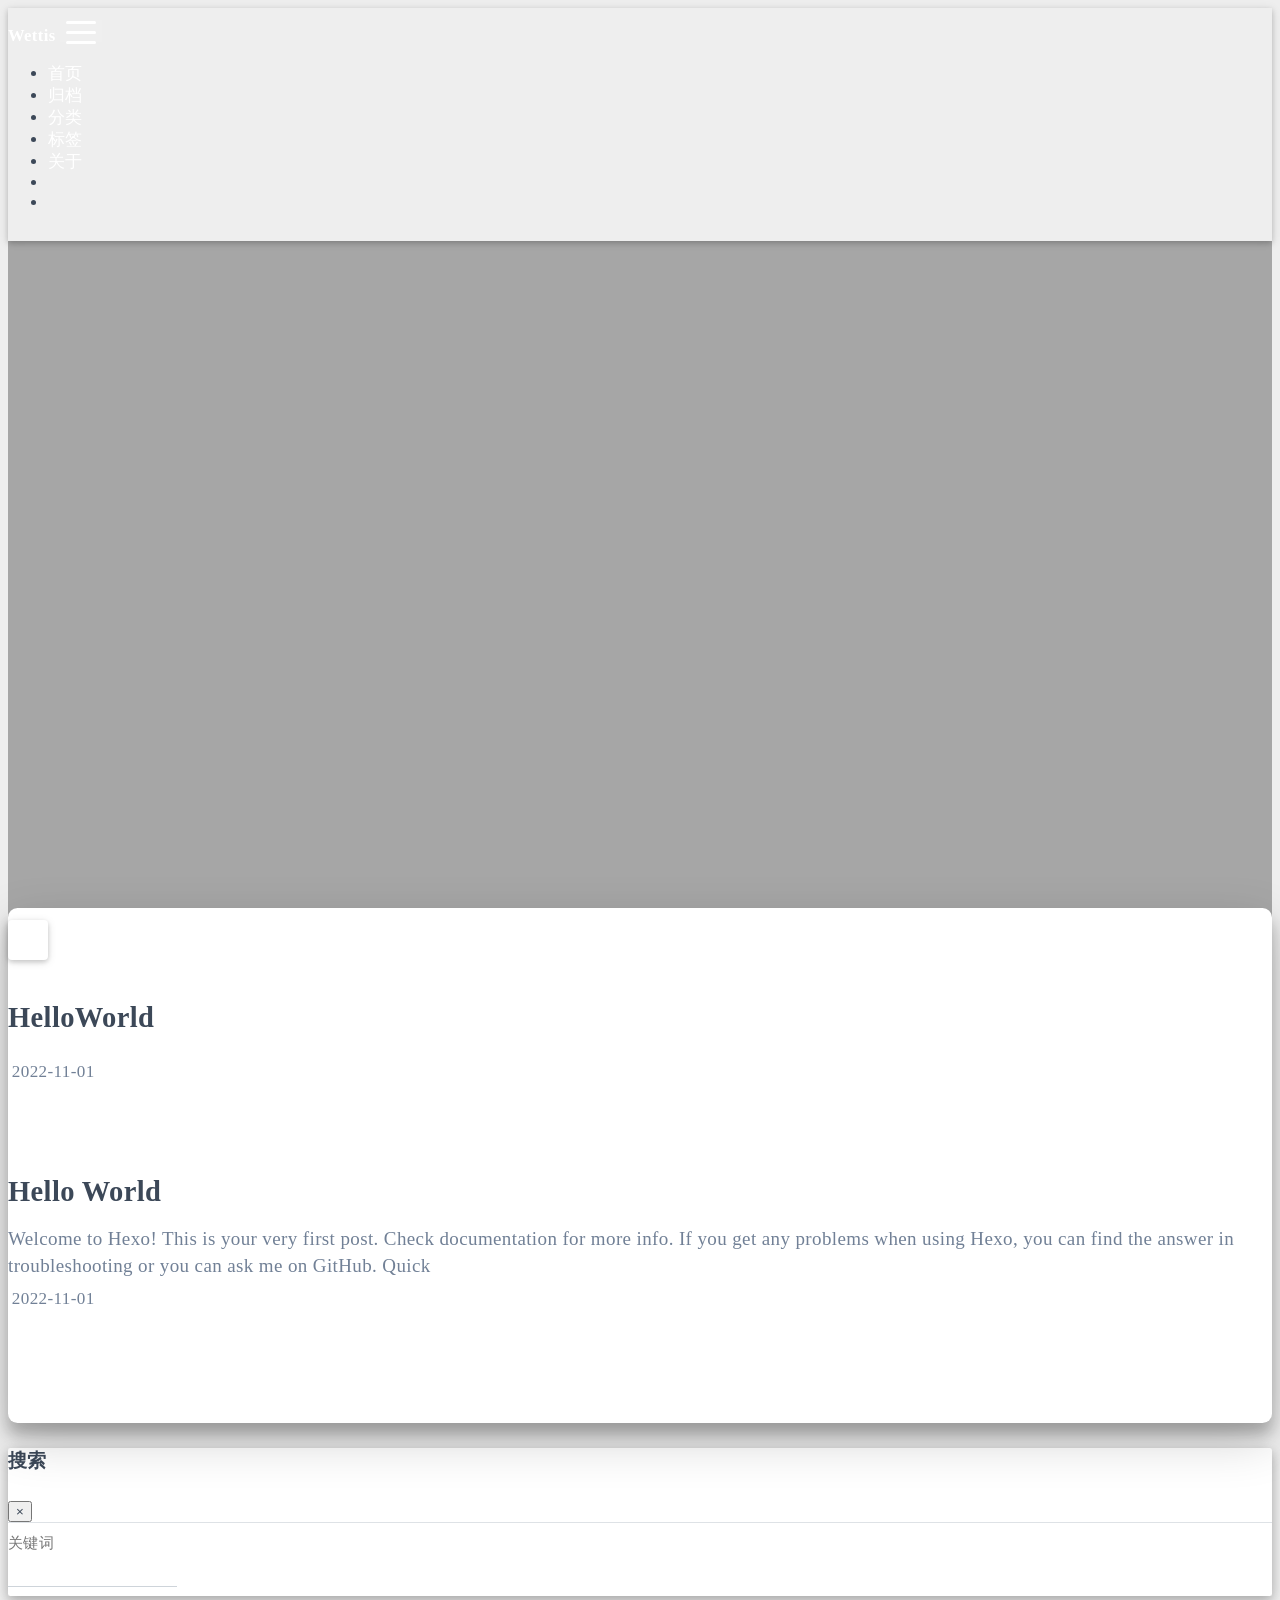
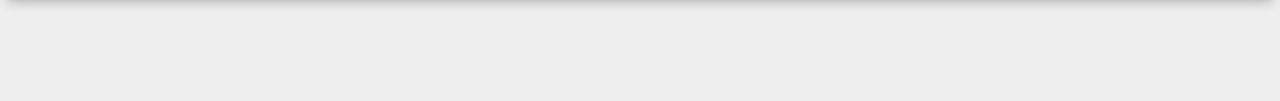
==== index.html @ aaa3ca7c "Site updated: 2022-11-01 16:34:36" ====
<!DOCTYPE html>
<html lang="zh-CN" data-default-color-scheme=auto>



<head>
  <meta charset="UTF-8">
  <link rel="apple-touch-icon" sizes="76x76" href="/custom/img/myblogicon.png">
  <link rel="icon" href="/custom/img/myblogicon.png">
  <meta name="viewport" content="width=device-width, initial-scale=1.0, maximum-scale=5.0, shrink-to-fit=no">
  <meta http-equiv="x-ua-compatible" content="ie=edge">
  
  <meta name="theme-color" content="#2f4154">
  <meta name="author" content="Wettis">
  <meta name="keywords" content="">
  
    <meta property="og:type" content="website">
<meta property="og:title" content="Wettis">
<meta property="og:url" content="http://example.com/index.html">
<meta property="og:site_name" content="Wettis">
<meta property="og:locale" content="zh_CN">
<meta property="article:author" content="Wettis">
<meta name="twitter:card" content="summary_large_image">
  
  
  
  <title>Wettis</title>

  <link  rel="stylesheet" href="https://lib.baomitu.com/twitter-bootstrap/4.6.1/css/bootstrap.min.css" />





<!-- 主题依赖的图标库，不要自行修改 -->
<!-- Do not modify the link that theme dependent icons -->

<link rel="stylesheet" href="//at.alicdn.com/t/font_1749284_hj8rtnfg7um.css">



<link rel="stylesheet" href="//at.alicdn.com/t/font_1736178_lbnruvf0jn.css">


<link  rel="stylesheet" href="/css/main.css" />


  <link id="highlight-css" rel="stylesheet" href="/css/highlight.css" />
  
    <link id="highlight-css-dark" rel="stylesheet" href="/css/highlight-dark.css" />
  




  <script id="fluid-configs">
    var Fluid = window.Fluid || {};
    Fluid.ctx = Object.assign({}, Fluid.ctx)
    var CONFIG = {"hostname":"example.com","root":"/","version":"1.9.3","typing":{"enable":true,"typeSpeed":70,"cursorChar":"_","loop":false,"scope":[]},"anchorjs":{"enable":true,"element":"h1,h2,h3,h4,h5,h6","placement":"left","visible":"hover","icon":""},"progressbar":{"enable":true,"height_px":3,"color":"#29d","options":{"showSpinner":false,"trickleSpeed":100}},"code_language":{"enable":true,"default":"TEXT"},"copy_btn":true,"image_caption":{"enable":true},"image_zoom":{"enable":true,"img_url_replace":["",""]},"toc":{"enable":true,"placement":"right","headingSelector":"h1,h2,h3,h4,h5,h6","collapseDepth":0},"lazyload":{"enable":true,"loading_img":"/img/loading.gif","onlypost":false,"offset_factor":2},"web_analytics":{"enable":false,"follow_dnt":true,"baidu":null,"google":null,"gtag":null,"tencent":{"sid":null,"cid":null},"woyaola":null,"cnzz":null,"leancloud":{"app_id":null,"app_key":null,"server_url":null,"path":"window.location.pathname","ignore_local":false}},"search_path":"/local-search.xml"};

    if (CONFIG.web_analytics.follow_dnt) {
      var dntVal = navigator.doNotTrack || window.doNotTrack || navigator.msDoNotTrack;
      Fluid.ctx.dnt = dntVal && (dntVal.startsWith('1') || dntVal.startsWith('yes') || dntVal.startsWith('on'));
    }
  </script>
  <script  src="/js/utils.js" ></script>
  <script  src="/js/color-schema.js" ></script>
  


  
<meta name="generator" content="Hexo 6.3.0"></head>


<body>
  

  <header>
    

<div class="header-inner" style="height: 100vh;">
  <nav id="navbar" class="navbar fixed-top  navbar-expand-lg navbar-dark scrolling-navbar">
  <div class="container">
    <a class="navbar-brand" href="/">
      <strong>Wettis</strong>
    </a>

    <button id="navbar-toggler-btn" class="navbar-toggler" type="button" data-toggle="collapse"
            data-target="#navbarSupportedContent"
            aria-controls="navbarSupportedContent" aria-expanded="false" aria-label="Toggle navigation">
      <div class="animated-icon"><span></span><span></span><span></span></div>
    </button>

    <!-- Collapsible content -->
    <div class="collapse navbar-collapse" id="navbarSupportedContent">
      <ul class="navbar-nav ml-auto text-center">
        
          
          
          
          
            <li class="nav-item">
              <a class="nav-link" href="/">
                <i class="iconfont icon-home-fill"></i>
                首页
              </a>
            </li>
          
        
          
          
          
          
            <li class="nav-item">
              <a class="nav-link" href="/archives/">
                <i class="iconfont icon-archive-fill"></i>
                归档
              </a>
            </li>
          
        
          
          
          
          
            <li class="nav-item">
              <a class="nav-link" href="/categories/">
                <i class="iconfont icon-category-fill"></i>
                分类
              </a>
            </li>
          
        
          
          
          
          
            <li class="nav-item">
              <a class="nav-link" href="/tags/">
                <i class="iconfont icon-tags-fill"></i>
                标签
              </a>
            </li>
          
        
          
          
          
          
            <li class="nav-item">
              <a class="nav-link" href="/about/">
                <i class="iconfont icon-user-fill"></i>
                关于
              </a>
            </li>
          
        
        
          <li class="nav-item" id="search-btn">
            <a class="nav-link" target="_self" href="javascript:;" data-toggle="modal" data-target="#modalSearch" aria-label="Search">
              &nbsp;<i class="iconfont icon-search"></i>&nbsp;
            </a>
          </li>
          
        
        
          <li class="nav-item" id="color-toggle-btn">
            <a class="nav-link" target="_self" href="javascript:;" aria-label="Color Toggle">&nbsp;<i
                class="iconfont icon-dark" id="color-toggle-icon"></i>&nbsp;</a>
          </li>
        
      </ul>
    </div>
  </div>
</nav>

  

<div id="banner" class="banner" parallax=true
     style="background: url('/custom/img/background.png') no-repeat center center; background-size: cover;">
  <div class="full-bg-img">
    <div class="mask flex-center" style="background-color: rgba(0, 0, 0, 0.3)">
      <div class="banner-text text-center fade-in-up">
        <div class="h2">
          
            <span id="subtitle" data-typed-text="Welcome to my world."></span>
          
        </div>

        
      </div>

      
        <div class="scroll-down-bar">
          <i class="iconfont icon-arrowdown"></i>
        </div>
      
    </div>
  </div>
</div>

</div>

  </header>

  <main>
    
      <div class="container nopadding-x-md">
        <div id="board"
          style="margin-top: 0">
          
          <div class="container">
            <div class="row">
              <div class="col-12 col-md-10 m-auto">
                


  <div class="row mx-auto index-card">
    
    
    <article class="col-12 col-md-12 mx-auto index-info">
      <h1 class="index-header">
        
        <a href="/2022/11/01/HelloWorld/" target="_self">
          HelloWorld
        </a>
      </h1>

      
      <a class="index-excerpt index-excerpt__noimg" href="/2022/11/01/HelloWorld/" target="_self">
        <div>
          
        </div>
      </a>

      <div class="index-btm post-metas">
        
          <div class="post-meta mr-3">
            <i class="iconfont icon-date"></i>
            <time datetime="2022-11-01 10:11" pubdate>
              2022-11-01
            </time>
          </div>
        
        
        
      </div>
    </article>
  </div>

  <div class="row mx-auto index-card">
    
    
    <article class="col-12 col-md-12 mx-auto index-info">
      <h1 class="index-header">
        
        <a href="/2022/11/01/hello-world/" target="_self">
          Hello World
        </a>
      </h1>

      
      <a class="index-excerpt index-excerpt__noimg" href="/2022/11/01/hello-world/" target="_self">
        <div>
          Welcome to Hexo! This is your very first post. Check documentation for more info. If you get any problems when using Hexo, you can find the answer in troubleshooting or you can ask me on GitHub. Quick
        </div>
      </a>

      <div class="index-btm post-metas">
        
          <div class="post-meta mr-3">
            <i class="iconfont icon-date"></i>
            <time datetime="2022-11-01 10:08" pubdate>
              2022-11-01
            </time>
          </div>
        
        
        
      </div>
    </article>
  </div>





              </div>
            </div>
          </div>
        </div>
      </div>
    

    
      <a id="scroll-top-button" aria-label="TOP" href="#" role="button">
        <i class="iconfont icon-arrowup" aria-hidden="true"></i>
      </a>
    

    
      <div class="modal fade" id="modalSearch" tabindex="-1" role="dialog" aria-labelledby="ModalLabel"
     aria-hidden="true">
  <div class="modal-dialog modal-dialog-scrollable modal-lg" role="document">
    <div class="modal-content">
      <div class="modal-header text-center">
        <h4 class="modal-title w-100 font-weight-bold">搜索</h4>
        <button type="button" id="local-search-close" class="close" data-dismiss="modal" aria-label="Close">
          <span aria-hidden="true">&times;</span>
        </button>
      </div>
      <div class="modal-body mx-3">
        <div class="md-form mb-5">
          <input type="text" id="local-search-input" class="form-control validate">
          <label data-error="x" data-success="v" for="local-search-input">关键词</label>
        </div>
        <div class="list-group" id="local-search-result"></div>
      </div>
    </div>
  </div>
</div>

    

    
  </main>

  <footer>
    <div class="footer-inner">
  
    <div class="footer-content">
       <i class="iconfont icon-love"></i> 
    </div>
  
  
  
  
</div>

  </footer>

  <!-- Scripts -->
  
  <script  src="https://lib.baomitu.com/nprogress/0.2.0/nprogress.min.js" ></script>
  <link  rel="stylesheet" href="https://lib.baomitu.com/nprogress/0.2.0/nprogress.min.css" />

  <script>
    NProgress.configure({"showSpinner":false,"trickleSpeed":100})
    NProgress.start()
    window.addEventListener('load', function() {
      NProgress.done();
    })
  </script>


<script  src="https://lib.baomitu.com/jquery/3.6.0/jquery.min.js" ></script>
<script  src="https://lib.baomitu.com/twitter-bootstrap/4.6.1/js/bootstrap.min.js" ></script>
<script  src="/js/events.js" ></script>
<script  src="/js/plugins.js" ></script>


  <script  src="https://lib.baomitu.com/typed.js/2.0.12/typed.min.js" ></script>
  <script>
    (function (window, document) {
      var typing = Fluid.plugins.typing;
      var subtitle = document.getElementById('subtitle');
      if (!subtitle || !typing) {
        return;
      }
      var text = subtitle.getAttribute('data-typed-text');
      
        typing(text);
      
    })(window, document);
  </script>




  
    <script  src="/js/img-lazyload.js" ></script>
  




  <script  src="/js/local-search.js" ></script>





<!-- 主题的启动项，将它保持在最底部 -->
<!-- the boot of the theme, keep it at the bottom -->
<script  src="/js/boot.js" ></script>


  

  <noscript>
    <div class="noscript-warning">博客在允许 JavaScript 运行的环境下浏览效果更佳</div>
  </noscript>
</body>
</html>
---- css/main.css ----
.anchorjs-link {
  text-decoration: none !important;
  transition: opacity 0.2s ease-in-out;
}
.markdown-body h1:hover > .anchorjs-link,
h2:hover > .anchorjs-link,
h3:hover > .anchorjs-link,
h4:hover > .anchorjs-link,
h5:hover > .anchorjs-link,
h6:hover > .anchorjs-link {
  opacity: 1;
}
.banner {
  height: 100%;
  position: relative;
  overflow: hidden;
  cursor: default;
}
.banner .mask {
  position: absolute;
  width: 100%;
  height: 100%;
  background-color: rgba(0,0,0,0.3);
}
.banner[parallax="true"] {
  will-change: transform;
  -webkit-transform-style: preserve-3d;
  -webkit-backface-visibility: hidden;
  transition: transform 0.05s ease-out;
}
@media (max-width: 100vh) {
  .header-inner {
    max-height: 100vw;
  }
  #board {
    margin-top: -1rem !important;
  }
}
@media (max-width: 79.99vh) {
  .scroll-down-bar {
    display: none;
  }
}
#board {
  position: relative;
  margin-top: -2rem;
  padding: 3rem 0;
  background-color: var(--board-bg-color);
  transition: background-color 0.2s ease-in-out;
  border-radius: 0.5rem;
  z-index: 3;
  -webkit-box-shadow: 0 12px 15px 0 rgba(0,0,0,0.24), 0 17px 50px 0 rgba(0,0,0,0.19);
  box-shadow: 0 12px 15px 0 rgba(0,0,0,0.24), 0 17px 50px 0 rgba(0,0,0,0.19);
}
.code-widget {
  display: inline-block;
  background-color: transparent;
  font-size: 0.75rem;
  line-height: 1;
  font-weight: bold;
  padding: 0.3rem 0.1rem 0.1rem 0.1rem;
  position: absolute;
  right: 0.45rem;
  top: 0.15rem;
  z-index: 1;
}
.code-widget-light {
  color: #999;
}
.code-widget-dark {
  color: #bababa;
}
.copy-btn {
  cursor: pointer;
  user-select: none;
  -webkit-appearance: none;
  outline: none;
}
.copy-btn > i {
  font-size: 0.75rem !important;
  font-weight: 400;
  margin-right: 0.15rem;
  opacity: 0;
  transition: opacity 0.2s ease-in-out;
}
.markdown-body pre:hover > .copy-btn > i {
  opacity: 0.9;
}
.markdown-body pre:hover > .copy-btn,
.markdown-body pre:not(:hover) > .copy-btn {
  outline: none;
}
.license-box {
  background-color: rgba(27,31,35,0.05);
  transition: background-color 0.2s ease-in-out;
  border-radius: 4px;
  font-size: 0.9rem;
  overflow: hidden;
  padding: 1.25rem;
  position: relative;
  z-index: 1;
}
.license-box .license-icon {
  position: absolute;
  top: 50%;
  left: 100%;
}
.license-box .license-icon::after {
  content: "\e8e4";
  font-size: 12.5rem;
  line-height: 1;
  opacity: 0.1;
  position: relative;
  left: -0.85em;
  bottom: 0.5em;
  z-index: -1;
}
.license-box .license-title {
  margin-bottom: 1rem;
}
.license-box .license-title div:nth-child(1) {
  line-height: 1.2;
  margin-bottom: 0.25rem;
}
.license-box .license-title div:nth-child(2) {
  color: var(--sec-text-color);
  font-size: 0.8rem;
}
.license-box .license-meta {
  align-items: center;
  display: flex;
  flex-wrap: wrap;
  justify-content: flex-start;
}
.license-box .license-meta .license-meta-item {
  align-items: center;
  justify-content: center;
  margin-right: 1.5rem;
}
.license-box .license-meta .license-meta-item div:nth-child(1) {
  color: var(--sec-text-color);
  font-size: 0.8rem;
  font-weight: normal;
}
.license-box .license-meta .license-meta-item i.iconfont {
  font-size: 1rem;
}
@media (max-width: 575px) and (min-width: 425px) {
  .license-box .license-meta .license-meta-item {
    display: flex;
    justify-content: flex-start;
    flex-wrap: wrap;
    font-size: 0.8rem;
    flex: 0 0 50%;
    max-width: 50%;
    margin-right: 0;
  }
  .license-box .license-meta .license-meta-item div:nth-child(1) {
    margin-right: 0.5rem;
  }
  .license-box .license-meta .license-meta-date {
    order: -1;
  }
}
@media (max-width: 424px) {
  .license-box::after {
    top: -65px;
  }
  .license-box .license-meta {
    flex-direction: column;
    align-items: flex-start;
  }
  .license-box .license-meta .license-meta-item {
    display: flex;
    flex-wrap: wrap;
    font-size: 0.8rem;
  }
  .license-box .license-meta .license-meta-item div:nth-child(1) {
    margin-right: 0.5rem;
  }
}
.footer-inner {
  padding: 3rem 0 1rem 0;
  text-align: center;
}
.footer-inner > div:not(:first-child) {
  margin: 0.25rem 0;
  font-size: 0.85rem;
}
.footer-inner .statistics {
  display: flex;
  flex-direction: row;
  justify-content: center;
}
.footer-inner .statistics > span {
  flex: 1;
  margin: 0 0.25rem;
}
.footer-inner .statistics > *:nth-last-child(2):first-child {
  text-align: right;
}
.footer-inner .statistics > *:nth-last-child(2):first-child ~ * {
  text-align: left;
}
.footer-inner .beian {
  display: flex;
  flex-direction: row;
  justify-content: center;
}
.footer-inner .beian > * {
  margin: 0 0.25rem;
}
.footer-inner .beian-police {
  position: relative;
  overflow: hidden;
  display: inline-flex;
  align-items: center;
  justify-content: left;
}
.footer-inner .beian-police img {
  margin-right: 3px;
  width: 1rem;
  height: 1rem;
  margin-bottom: 0.1rem;
}
@media (max-width: 424px) {
  .footer-inner .statistics {
    flex-direction: column;
  }
  .footer-inner .statistics > *:nth-last-child(2):first-child {
    text-align: center;
  }
  .footer-inner .statistics > *:nth-last-child(2):first-child ~ * {
    text-align: center;
  }
  .footer-inner .beian {
    flex-direction: column;
  }
  .footer-inner .beian .beian-police {
    justify-content: center;
  }
  .footer-inner .beian > *:nth-last-child(2):first-child {
    text-align: center;
  }
  .footer-inner .beian > *:nth-last-child(2):first-child ~ * {
    text-align: center;
  }
}
sup > a::before,
.footnote-text::before {
  display: block;
  content: "";
  margin-top: -5rem;
  height: 5rem;
  width: 1px;
  visibility: hidden;
}
sup > a::before,
.footnote-text::before {
  display: inline-block;
}
.footnote-item::before {
  display: block;
  content: "";
  margin-top: -5rem;
  height: 5rem;
  width: 1px;
  visibility: hidden;
}
.footnote-list ol {
  list-style-type: none;
  counter-reset: sectioncounter;
  padding-left: 0.5rem;
  font-size: 0.95rem;
}
.footnote-list ol li:before {
  font-family: "Helvetica Neue", monospace, "Monaco";
  content: "[" counter(sectioncounter) "]";
  counter-increment: sectioncounter;
}
.footnote-list ol li+li {
  margin-top: 0.5rem;
}
.footnote-text {
  padding-left: 0.5em;
}
.navbar {
  background-color: transparent;
  font-size: 0.875rem;
  box-shadow: 0 2px 5px 0 rgba(0,0,0,0.16), 0 2px 10px 0 rgba(0,0,0,0.12);
  -webkit-box-shadow: 0 2px 5px 0 rgba(0,0,0,0.16), 0 2px 10px 0 rgba(0,0,0,0.12);
}
.navbar .navbar-brand {
  color: var(--navbar-text-color);
}
.navbar .navbar-toggler .animated-icon span {
  background-color: var(--navbar-text-color);
}
.navbar .nav-item .nav-link {
  display: block;
  color: var(--navbar-text-color);
  transition: color 0.2s ease-in-out, background-color 0.2s ease-in-out;
}
.navbar .nav-item .nav-link:hover {
  color: var(--link-hover-color);
}
.navbar .nav-item .nav-link:focus {
  color: var(--navbar-text-color);
}
.navbar .nav-item .nav-link i {
  font-size: 0.875rem;
}
.navbar .navbar-toggler {
  border-width: 0;
  outline: 0;
}
.navbar.scrolling-navbar {
  will-change: background, padding;
  -webkit-transition: background 0.5s ease-in-out, padding 0.5s ease-in-out;
  transition: background 0.5s ease-in-out, padding 0.5s ease-in-out;
}
@media (min-width: 600px) {
  .navbar.scrolling-navbar {
    padding-top: 12px;
    padding-bottom: 12px;
  }
  .navbar.scrolling-navbar .navbar-nav > li {
    -webkit-transition-duration: 1s;
    transition-duration: 1s;
  }
}
.navbar.scrolling-navbar.top-nav-collapse {
  padding-top: 5px;
  padding-bottom: 5px;
}
.navbar .dropdown-menu {
  font-size: 0.875rem;
  color: var(--navbar-text-color);
  background-color: rgba(0,0,0,0.3);
  border: none;
  min-width: 8rem;
  -webkit-transition: background 0.5s ease-in-out, padding 0.5s ease-in-out;
  transition: background 0.5s ease-in-out, padding 0.5s ease-in-out;
}
@media (max-width: 991.98px) {
  .navbar .dropdown-menu {
    text-align: center;
  }
}
.navbar .dropdown-item {
  color: var(--navbar-text-color);
}
.navbar .dropdown-item:hover,
.navbar .dropdown-item:focus {
  color: var(--link-hover-color);
  background-color: rgba(0,0,0,0.1);
}
@media (min-width: 992px) {
  .navbar .dropdown:hover > .dropdown-menu {
    display: block;
  }
  .navbar .dropdown > .dropdown-toggle:active {
    pointer-events: none;
  }
  .navbar .dropdown-menu {
    top: 95%;
  }
}
.navbar .animated-icon {
  width: 30px;
  height: 20px;
  position: relative;
  margin: 0;
  -webkit-transform: rotate(0deg);
  -moz-transform: rotate(0deg);
  -o-transform: rotate(0deg);
  transform: rotate(0deg);
  -webkit-transition: 0.5s ease-in-out;
  -moz-transition: 0.5s ease-in-out;
  -o-transition: 0.5s ease-in-out;
  transition: 0.5s ease-in-out;
  cursor: pointer;
}
.navbar .animated-icon span {
  display: block;
  position: absolute;
  height: 3px;
  width: 100%;
  border-radius: 9px;
  opacity: 1;
  left: 0;
  -webkit-transform: rotate(0deg);
  -moz-transform: rotate(0deg);
  -o-transform: rotate(0deg);
  transform: rotate(0deg);
  -webkit-transition: 0.25s ease-in-out;
  -moz-transition: 0.25s ease-in-out;
  -o-transition: 0.25s ease-in-out;
  transition: 0.25s ease-in-out;
  background: #fff;
}
.navbar .animated-icon span:nth-child(1) {
  top: 0;
}
.navbar .animated-icon span:nth-child(2) {
  top: 10px;
}
.navbar .animated-icon span:nth-child(3) {
  top: 20px;
}
.navbar .animated-icon.open span:nth-child(1) {
  top: 11px;
  -webkit-transform: rotate(135deg);
  -moz-transform: rotate(135deg);
  -o-transform: rotate(135deg);
  transform: rotate(135deg);
}
.navbar .animated-icon.open span:nth-child(2) {
  opacity: 0;
  left: -60px;
}
.navbar .animated-icon.open span:nth-child(3) {
  top: 11px;
  -webkit-transform: rotate(-135deg);
  -moz-transform: rotate(-135deg);
  -o-transform: rotate(-135deg);
  transform: rotate(-135deg);
}
@supports (-webkit-backdrop-filter: blur(3px)) or (backdrop-filter: blur(3px)) {
  .navbar .dropdown-collapse,
  .top-nav-collapse,
  .navbar-col-show {
    background: rgba(47,65,84,0.7);
    -webkit-backdrop-filter: blur(3px);
    backdrop-filter: blur(3px);
  }
}
@supports not ((-webkit-backdrop-filter: blur(3px)) or (backdrop-filter: blur(3px))) {
  .navbar .dropdown-collapse,
  .top-nav-collapse,
  .navbar-col-show {
    background: #2f4154;
  }
}
@media (max-width: 767px) {
  .navbar {
    font-size: 1rem;
    line-height: 2.5rem;
  }
}
.banner-text {
  color: var(--subtitle-color);
  max-width: calc(960px - 6rem);
  width: 80%;
  overflow-wrap: break-word;
}
@media (max-width: 767px) {
  #subtitle,
  .typed-cursor {
    font-size: 1.5rem;
  }
}
@media (max-width: 575px) {
  .banner-text {
    font-size: 0.9rem;
  }
  #subtitle,
  .typed-cursor {
    font-size: 1.35rem;
  }
}
.modal-dialog .modal-content {
  background-color: var(--board-bg-color);
  border: 0;
  border-radius: 0.125rem;
  -webkit-box-shadow: 0 5px 11px 0 rgba(0,0,0,0.18), 0 4px 15px 0 rgba(0,0,0,0.15);
  box-shadow: 0 5px 11px 0 rgba(0,0,0,0.18), 0 4px 15px 0 rgba(0,0,0,0.15);
}
.modal-dialog .modal-content .modal-header {
  border-bottom-color: var(--line-color);
  transition: border-bottom-color 0.2s ease-in-out;
}
.close {
  color: var(--text-color);
}
.close:hover {
  color: var(--link-hover-color);
}
.close:focus {
  outline: 0;
}
.modal-dialog .modal-content .modal-header {
  border-top-left-radius: 0.125rem;
  border-top-right-radius: 0.125rem;
  border-bottom: 1px solid #dee2e6;
}
.md-form {
  position: relative;
  margin-top: 1.5rem;
  margin-bottom: 1.5rem;
}
.md-form input[type] {
  -webkit-box-sizing: content-box;
  box-sizing: content-box;
  background-color: transparent;
  border: none;
  border-bottom: 1px solid #ced4da;
  border-radius: 0;
  outline: none;
  -webkit-box-shadow: none;
  box-shadow: none;
  transition: border-color 0.15s ease-in-out, box-shadow 0.15s ease-in-out, -webkit-box-shadow 0.15s ease-in-out;
}
.md-form input[type]:focus:not([readonly]) {
  border-bottom: 1px solid #4285f4;
  -webkit-box-shadow: 0 1px 0 0 #4285f4;
  box-shadow: 0 1px 0 0 #4285f4;
}
.md-form input[type]:focus:not([readonly]) + label {
  color: #4285f4;
}
.md-form input[type].valid,
.md-form input[type]:focus.valid {
  border-bottom: 1px solid #00c851;
  -webkit-box-shadow: 0 1px 0 0 #00c851;
  box-shadow: 0 1px 0 0 #00c851;
}
.md-form input[type].valid + label,
.md-form input[type]:focus.valid + label {
  color: #00c851;
}
.md-form input[type].invalid,
.md-form input[type]:focus.invalid {
  border-bottom: 1px solid #f44336;
  -webkit-box-shadow: 0 1px 0 0 #f44336;
  box-shadow: 0 1px 0 0 #f44336;
}
.md-form input[type].invalid + label,
.md-form input[type]:focus.invalid + label {
  color: #f44336;
}
.md-form input[type].validate {
  margin-bottom: 2.5rem;
}
.md-form input[type].form-control {
  height: auto;
  padding: 0.6rem 0 0.4rem 0;
  margin: 0 0 0.5rem 0;
  color: var(--text-color);
  background-color: transparent;
  border-radius: 0;
}
.md-form label {
  font-size: 0.8rem;
  position: absolute;
  top: -1rem;
  left: 0;
  color: #757575;
  cursor: text;
  transition: color 0.2s ease-out;
}
.modal-open[style] {
  padding-right: 0 !important;
  overflow: auto;
}
.modal-open[style] #navbar[style] {
  padding-right: 1rem !important;
}
#nprogress .bar {
  height: 3px !important;
  background-color: #29d !important;
}
#nprogress .peg {
  box-shadow: 0 0 14px #29d, 0 0 8px #29d !important;
}
@media (max-width: 575px) {
  #nprogress .bar {
    display: none;
  }
}
.noscript-warning {
  background-color: #f55;
  color: #fff;
  font-family: sans-serif;
  font-size: 1rem;
  font-weight: bold;
  position: fixed;
  left: 0;
  bottom: 0;
  text-align: center;
  width: 100%;
  z-index: 99;
}
.pagination {
  margin-top: 3rem;
  justify-content: center;
}
.pagination .space {
  align-self: flex-end;
}
.pagination .page-number,
.pagination .current,
.pagination .extend {
  outline: 0;
  border: 0;
  background-color: transparent;
  font-size: 0.9rem;
  padding: 0.5rem 0.75rem;
  line-height: 1.25;
  border-radius: 0.125rem;
}
.pagination .page-number {
  margin: 0 0.05rem;
}
.pagination .page-number:hover,
.pagination .current {
  transition: background-color 0.2s ease-in-out;
  background-color: var(--link-hover-bg-color);
}
.qr-trigger {
  cursor: pointer;
  position: relative;
}
.qr-trigger:hover .qr-img {
  display: block;
  transition: all 0.3s;
}
.qr-img {
  max-width: 12rem;
  position: absolute;
  right: -5.25rem;
  z-index: 99;
  display: none;
  border-radius: 0.2rem;
  background-color: transparent;
  box-shadow: 0 0 20px -5px rgba(158,158,158,0.2);
}
.scroll-down-bar {
  position: absolute;
  width: 100%;
  height: 6rem;
  text-align: center;
  cursor: pointer;
  bottom: 0;
}
.scroll-down-bar i.iconfont {
  font-size: 2rem;
  font-weight: bold;
  display: inline-block;
  position: relative;
  padding-top: 2rem;
  color: var(--subtitle-color);
  transform: translateZ(0);
  animation: scroll-down 1.5s infinite;
}
#scroll-top-button {
  position: fixed;
  z-index: 99;
  background: var(--board-bg-color);
  transition: background-color 0.2s ease-in-out, bottom 0.3s ease;
  border-radius: 4px;
  min-width: 40px;
  min-height: 40px;
  bottom: -60px;
  outline: none;
  display: flex;
  display: -webkit-flex;
  align-items: center;
  box-shadow: 0 2px 5px 0 rgba(0,0,0,0.16), 0 2px 10px 0 rgba(0,0,0,0.12);
}
#scroll-top-button i {
  font-size: 32px;
  margin: auto;
  color: var(--sec-text-color);
}
#scroll-top-button:hover i,
#scroll-top-button:active i {
  animation-name: scroll-top;
  animation-duration: 1s;
  animation-delay: 0.1s;
  animation-timing-function: ease-in-out;
  animation-iteration-count: infinite;
  animation-fill-mode: forwards;
  animation-direction: alternate;
}
#local-search-result .search-list-title {
  border-left: 3px solid #0d47a1;
}
#local-search-result .search-list-content {
  padding: 0 1.25rem;
}
#local-search-result .search-word {
  color: #ff4500;
}
#toc {
  visibility: hidden;
}
.toc-header {
  margin-bottom: 0.5rem;
  font-weight: bold;
  line-height: 1.2;
}
.toc-header,
.toc-header > i {
  font-size: 1.25rem;
}
.toc-body {
  max-height: 75vh;
  overflow-y: auto;
  overflow: -moz-scrollbars-none;
  -ms-overflow-style: none;
}
.toc-body ol {
  list-style: none;
  padding-inline-start: 1rem;
}
.toc-body::-webkit-scrollbar {
  display: none;
}
.tocbot-list {
  position: relative;
}
.tocbot-list ol {
  list-style: none;
  padding-left: 1rem;
}
.tocbot-list a {
  font-size: 0.95rem;
}
.tocbot-link {
  color: var(--text-color);
}
.tocbot-active-link {
  font-weight: bold;
  color: var(--link-hover-color);
}
.tocbot-is-collapsed {
  max-height: 0;
}
.tocbot-is-collapsible {
  overflow: hidden;
  transition: all 0.3s ease-in-out;
}
.toc-list-item {
  white-space: nowrap;
  overflow: hidden;
  text-overflow: ellipsis;
}
.toc-list-item.is-active-li::before {
  height: 1rem;
  margin: 0.25rem 0;
  visibility: visible;
}
.toc-list-item::before {
  width: 0.15rem;
  height: 0.2rem;
  position: absolute;
  left: 0.25rem;
  content: "";
  border-radius: 2px;
  margin: 0.65rem 0;
  background: var(--link-hover-color);
  visibility: hidden;
  transition: height 0.1s ease-in-out, margin 0.1s ease-in-out, visibility 0.1s ease-in-out;
}
.sidebar {
  position: -webkit-sticky;
  position: sticky;
  top: 2rem;
  padding: 3rem 0;
}
html {
  font-size: 19px;
  letter-spacing: 0.02em;
}
html,
body {
  height: 100%;
  font-family: var(--font-family-sans-serif);
  overflow-wrap: break-word;
}
body {
  transition: color 0.2s ease-in-out, background-color 0.2s ease-in-out;
  background-color: var(--body-bg-color);
  color: var(--text-color);
  -webkit-font-smoothing: antialiased;
  -moz-osx-font-smoothing: grayscale;
}
body a {
  color: var(--text-color);
  text-decoration: none;
  cursor: pointer;
  transition: color 0.2s ease-in-out, background-color 0.2s ease-in-out;
}
body a:hover {
  color: var(--link-hover-color);
  text-decoration: none;
  transition: color 0.2s ease-in-out, background-color 0.2s ease-in-out;
}
code {
  color: inherit;
}
table {
  font-size: inherit;
  color: var(--post-text-color);
}
img[lazyload] {
  object-fit: cover;
}
*[align="left"] {
  text-align: left;
}
*[align="center"] {
  text-align: center;
}
*[align="right"] {
  text-align: right;
}
::-webkit-scrollbar {
  width: 6px;
  height: 6px;
}
::-webkit-scrollbar-thumb {
  background-color: var(--scrollbar-color);
  border-radius: 6px;
}
::-webkit-scrollbar-thumb:hover {
  background-color: var(--scrollbar-hover-color);
}
::-webkit-scrollbar-corner {
  background-color: transparent;
}
label {
  margin-bottom: 0;
}
i.iconfont {
  font-size: 1em;
  line-height: 1;
}
:root {
  --color-mode: "light";
  --body-bg-color: #eee;
  --board-bg-color: #fff;
  --text-color: #3c4858;
  --sec-text-color: #718096;
  --post-text-color: #2c3e50;
  --post-heading-color: #1a202c;
  --post-link-color: #0366d6;
  --link-hover-color: #30a9de;
  --link-hover-bg-color: #f8f9fa;
  --line-color: #eaecef;
  --navbar-bg-color: #2f4154;
  --navbar-text-color: #fff;
  --subtitle-color: #fff;
  --scrollbar-color: #c4c6c9;
  --scrollbar-hover-color: #a6a6a6;
  --button-bg-color: transparent;
  --button-hover-bg-color: #f2f3f5;
  --highlight-bg-color: #f6f8fa;
  --inlinecode-bg-color: rgba(175,184,193,0.2);
}
@media (prefers-color-scheme: dark) {
  :root {
    --color-mode: "dark";
  }
  :root:not([data-user-color-scheme]) {
    --body-bg-color: #181c27;
    --board-bg-color: #252d38;
    --text-color: #c4c6c9;
    --sec-text-color: #a7a9ad;
    --post-text-color: #c4c6c9;
    --post-heading-color: #c4c6c9;
    --post-link-color: #1589e9;
    --link-hover-color: #30a9de;
    --link-hover-bg-color: #364151;
    --line-color: #435266;
    --navbar-bg-color: #1f3144;
    --navbar-text-color: #d0d0d0;
    --subtitle-color: #d0d0d0;
    --scrollbar-color: #687582;
    --scrollbar-hover-color: #9da8b3;
    --button-bg-color: transparent;
    --button-hover-bg-color: #46647e;
    --highlight-bg-color: #303030;
    --inlinecode-bg-color: rgba(99,110,123,0.4);
  }
  :root:not([data-user-color-scheme]) img {
    -webkit-filter: brightness(0.9);
    filter: brightness(0.9);
    transition: filter 0.2s ease-in-out;
  }
  @supports (-webkit-backdrop-filter: blur(3px)) or (backdrop-filter: blur(3px)) {
    :root:not([data-user-color-scheme]) .navbar .dropdown-collapse,
    :root:not([data-user-color-scheme]) .top-nav-collapse,
    :root:not([data-user-color-scheme]) .navbar-col-show {
      background: rgba(31,49,68,0.7);
      -webkit-backdrop-filter: blur(3px);
      backdrop-filter: blur(3px);
    }
  }
  @supports not ((-webkit-backdrop-filter: blur(3px)) or (backdrop-filter: blur(3px))) {
    :root:not([data-user-color-scheme]) .navbar .dropdown-collapse,
    :root:not([data-user-color-scheme]) .top-nav-collapse,
    :root:not([data-user-color-scheme]) .navbar-col-show {
      background: #1f3144;
    }
  }
  :root:not([data-user-color-scheme]) .license-box {
    background-color: rgba(62,75,94,0.35);
    transition: background-color 0.2s ease-in-out;
  }
  :root:not([data-user-color-scheme]) .gt-comment-admin .gt-comment-content {
    background-color: transparent;
    transition: background-color 0.2s ease-in-out;
  }
}
[data-user-color-scheme="dark"] {
  --body-bg-color: #181c27;
  --board-bg-color: #252d38;
  --text-color: #c4c6c9;
  --sec-text-color: #a7a9ad;
  --post-text-color: #c4c6c9;
  --post-heading-color: #c4c6c9;
  --post-link-color: #1589e9;
  --link-hover-color: #30a9de;
  --link-hover-bg-color: #364151;
  --line-color: #435266;
  --navbar-bg-color: #1f3144;
  --navbar-text-color: #d0d0d0;
  --subtitle-color: #d0d0d0;
  --scrollbar-color: #687582;
  --scrollbar-hover-color: #9da8b3;
  --button-bg-color: transparent;
  --button-hover-bg-color: #46647e;
  --highlight-bg-color: #303030;
  --inlinecode-bg-color: rgba(99,110,123,0.4);
}
[data-user-color-scheme="dark"] img {
  -webkit-filter: brightness(0.9);
  filter: brightness(0.9);
  transition: filter 0.2s ease-in-out;
}
@supports (-webkit-backdrop-filter: blur(3px)) or (backdrop-filter: blur(3px)) {
  [data-user-color-scheme="dark"] .navbar .dropdown-collapse,
  [data-user-color-scheme="dark"] .top-nav-collapse,
  [data-user-color-scheme="dark"] .navbar-col-show {
    background: rgba(31,49,68,0.7);
    -webkit-backdrop-filter: blur(3px);
    backdrop-filter: blur(3px);
  }
}
@supports not ((-webkit-backdrop-filter: blur(3px)) or (backdrop-filter: blur(3px))) {
  [data-user-color-scheme="dark"] .navbar .dropdown-collapse,
  [data-user-color-scheme="dark"] .top-nav-collapse,
  [data-user-color-scheme="dark"] .navbar-col-show {
    background: #1f3144;
  }
}
[data-user-color-scheme="dark"] .license-box {
  background-color: rgba(62,75,94,0.35);
  transition: background-color 0.2s ease-in-out;
}
[data-user-color-scheme="dark"] .gt-comment-admin .gt-comment-content {
  background-color: transparent;
  transition: background-color 0.2s ease-in-out;
}
.fade-in-up {
  -webkit-animation-name: fade-in-up;
  animation-name: fade-in-up;
}
.hidden-mobile {
  display: block;
}
.visible-mobile {
  display: none;
}
@media (max-width: 575px) {
  .hidden-mobile {
    display: none;
  }
  .visible-mobile {
    display: block;
  }
}
.nomargin-x {
  margin-left: 0 !important;
  margin-right: 0 !important;
}
.nopadding-x {
  padding-left: 0 !important;
  padding-right: 0 !important;
}
@media (max-width: 767px) {
  .nopadding-x-md {
    padding-left: 0 !important;
    padding-right: 0 !important;
  }
}
.flex-center {
  display: -webkit-box;
  display: -ms-flexbox;
  display: flex;
  -webkit-box-align: center;
  -ms-flex-align: center;
  align-items: center;
  -webkit-box-pack: center;
  -ms-flex-pack: center;
  justify-content: center;
  height: 100%;
}
.hover-with-bg {
  display: inline-block;
  line-height: 1;
}
.hover-with-bg:hover {
  background-color: var(--link-hover-bg-color);
  transition-duration: 0.2s;
  transition-timing-function: ease-in-out;
  border-radius: 0.2rem;
}
@-moz-keyframes fade-in-up {
  from {
    opacity: 0;
    -webkit-transform: translate3d(0, 100%, 0);
    transform: translate3d(0, 100%, 0);
  }
  to {
    opacity: 1;
    -webkit-transform: translate3d(0, 0, 0);
    transform: translate3d(0, 0, 0);
  }
}
@-webkit-keyframes fade-in-up {
  from {
    opacity: 0;
    -webkit-transform: translate3d(0, 100%, 0);
    transform: translate3d(0, 100%, 0);
  }
  to {
    opacity: 1;
    -webkit-transform: translate3d(0, 0, 0);
    transform: translate3d(0, 0, 0);
  }
}
@-o-keyframes fade-in-up {
  from {
    opacity: 0;
    -webkit-transform: translate3d(0, 100%, 0);
    transform: translate3d(0, 100%, 0);
  }
  to {
    opacity: 1;
    -webkit-transform: translate3d(0, 0, 0);
    transform: translate3d(0, 0, 0);
  }
}
@keyframes fade-in-up {
  from {
    opacity: 0;
    -webkit-transform: translate3d(0, 100%, 0);
    transform: translate3d(0, 100%, 0);
  }
  to {
    opacity: 1;
    -webkit-transform: translate3d(0, 0, 0);
    transform: translate3d(0, 0, 0);
  }
}
@-moz-keyframes scroll-down {
  0% {
    opacity: 0.8;
    top: 0;
  }
  50% {
    opacity: 0.4;
    top: -1em;
  }
  100% {
    opacity: 0.8;
    top: 0;
  }
}
@-webkit-keyframes scroll-down {
  0% {
    opacity: 0.8;
    top: 0;
  }
  50% {
    opacity: 0.4;
    top: -1em;
  }
  100% {
    opacity: 0.8;
    top: 0;
  }
}
@-o-keyframes scroll-down {
  0% {
    opacity: 0.8;
    top: 0;
  }
  50% {
    opacity: 0.4;
    top: -1em;
  }
  100% {
    opacity: 0.8;
    top: 0;
  }
}
@keyframes scroll-down {
  0% {
    opacity: 0.8;
    top: 0;
  }
  50% {
    opacity: 0.4;
    top: -1em;
  }
  100% {
    opacity: 0.8;
    top: 0;
  }
}
@-moz-keyframes scroll-top {
  0% {
    -webkit-transform: translateY(0);
    transform: translateY(0);
  }
  50% {
    -webkit-transform: translateY(-0.35rem);
    transform: translateY(-0.35rem);
  }
  100% {
    -webkit-transform: translateY(0);
    transform: translateY(0);
  }
}
@-webkit-keyframes scroll-top {
  0% {
    -webkit-transform: translateY(0);
    transform: translateY(0);
  }
  50% {
    -webkit-transform: translateY(-0.35rem);
    transform: translateY(-0.35rem);
  }
  100% {
    -webkit-transform: translateY(0);
    transform: translateY(0);
  }
}
@-o-keyframes scroll-top {
  0% {
    -webkit-transform: translateY(0);
    transform: translateY(0);
  }
  50% {
    -webkit-transform: translateY(-0.35rem);
    transform: translateY(-0.35rem);
  }
  100% {
    -webkit-transform: translateY(0);
    transform: translateY(0);
  }
}
@keyframes scroll-top {
  0% {
    -webkit-transform: translateY(0);
    transform: translateY(0);
  }
  50% {
    -webkit-transform: translateY(-0.35rem);
    transform: translateY(-0.35rem);
  }
  100% {
    -webkit-transform: translateY(0);
    transform: translateY(0);
  }
}
.index-card {
  margin-bottom: 2.5rem;
}
.index-img img {
  display: block;
  width: 100%;
  height: 10rem;
  object-fit: cover;
  box-shadow: 0 5px 11px 0 rgba(0,0,0,0.18), 0 4px 15px 0 rgba(0,0,0,0.15);
  border-radius: 0.25rem;
  background-color: transparent;
}
.index-info {
  display: flex;
  flex-direction: column;
  justify-content: space-between;
  padding-top: 0.5rem;
  padding-bottom: 0.5rem;
}
.index-header {
  color: var(--text-color);
  font-size: 1.5rem;
  font-weight: bold;
  line-height: 1.4;
  white-space: nowrap;
  overflow: hidden;
  text-overflow: ellipsis;
  margin-bottom: 0.25rem;
}
.index-header .index-pin {
  color: var(--text-color);
  font-size: 1.5rem;
  margin-right: 0.15rem;
}
.index-btm {
  color: var(--sec-text-color);
}
.index-btm a {
  color: var(--sec-text-color);
}
.index-excerpt {
  color: var(--sec-text-color);
  margin: 0.5rem 0 0.5rem 0;
  height: calc(1.4rem * 3);
  overflow: hidden;
  display: flex;
}
.index-excerpt > div {
  width: 100%;
  line-height: 1.4rem;
  word-break: break-word;
  display: -webkit-box;
  -webkit-box-orient: vertical;
  -webkit-line-clamp: 3;
}
.index-excerpt__noimg {
  height: auto;
  max-height: calc(1.4rem * 3);
}
@media (max-width: 767px) {
  .index-info {
    padding-top: 1.25rem;
  }
  .index-header {
    font-size: 1.25rem;
    white-space: normal;
    overflow: hidden;
    word-break: break-word;
    display: -webkit-box;
    -webkit-box-orient: vertical;
    -webkit-line-clamp: 2;
  }
  .index-header .index-pin {
    font-size: 1.25rem;
  }
}
#valine.v[data-class=v] .status-bar,
#valine.v[data-class=v] .veditor,
#valine.v[data-class=v] .vinput,
#valine.v[data-class=v] .vbtn,
#valine.v[data-class=v] p,
#valine.v[data-class=v] pre code {
  color: var(--text-color);
}
#valine.v[data-class=v] .vinput::placeholder {
  color: var(--sec-text-color);
}
#valine.v[data-class=v] .vicon {
  fill: var(--text-color);
}
.gt-container .gt-comment-content:hover {
  -webkit-box-shadow: none;
  box-shadow: none;
}
.gt-container .gt-comment-body {
  color: var(--text-color) !important;
  transition: color 0.2s ease-in-out;
}
#remark-km423lmfdslkm34-back {
  z-index: 1030;
}
#remark-km423lmfdslkm34-node {
  z-index: 1031;
}
.markdown-body .highlight pre,
.markdown-body pre {
  padding: 1.45rem 1rem;
}
.markdown-body pre code.hljs {
  padding: 0;
}
.markdown-body pre[class*="language-"] {
  padding-top: 1.45rem;
  padding-bottom: 1.45rem;
  padding-right: 1rem;
  line-height: 1.5;
  margin-bottom: 1rem;
}
.markdown-body .code-wrapper {
  position: relative;
  border-radius: 4px;
  margin-bottom: 1rem;
}
.markdown-body .hljs,
.markdown-body .highlight pre,
.markdown-body .code-wrapper pre,
.markdown-body figure.highlight td.gutter {
  transition: color 0.2s ease-in-out, background-color 0.2s ease-in-out;
  background-color: var(--highlight-bg-color);
}
pre[class*=language-].line-numbers {
  position: initial;
}
figure {
  margin: 1rem 0;
}
figure.highlight {
  position: relative;
}
figure.highlight table {
  border: 0;
  margin: 0;
  width: auto;
  border-radius: 4px;
}
figure.highlight td {
  border: 0;
  padding: 0;
}
figure.highlight tr {
  border: 0;
}
figure.highlight td.code {
  width: 100%;
}
figure.highlight td.gutter {
  display: table-cell;
  position: -webkit-sticky;
  position: sticky;
  left: 0;
  z-index: 1;
}
figure.highlight td.gutter pre {
  text-align: right;
  padding: 0 0.75rem;
  border-radius: initial;
  border-right: 1px solid #999;
}
figure.highlight td.gutter pre span.line {
  color: #999;
}
figure.highlight td.code > pre {
  border-top-left-radius: 0;
  border-bottom-left-radius: 0;
}
.markdown-body {
  font-size: 1rem;
  line-height: 1.6;
  font-family: var(--font-family-sans-serif);
  margin-bottom: 2rem;
  color: var(--post-text-color);
}
.markdown-body > h1,
.markdown-body h2 {
  border-bottom-color: var(--line-color);
}
.markdown-body > h1,
.markdown-body h2,
.markdown-body h3,
.markdown-body h4,
.markdown-body h5,
.markdown-body h6 {
  color: var(--post-heading-color);
  transition: color 0.2s ease-in-out, border-bottom-color 0.2s ease-in-out;
  font-weight: bold;
  margin-bottom: 0.75em;
  margin-top: 2em;
}
.markdown-body > h1::before,
.markdown-body h2::before,
.markdown-body h3::before,
.markdown-body h4::before,
.markdown-body h5::before,
.markdown-body h6::before {
  display: block;
  content: "";
  margin-top: -5rem;
  height: 5rem;
  width: 1px;
  visibility: hidden;
}
.markdown-body > h1:focus,
.markdown-body h2:focus,
.markdown-body h3:focus,
.markdown-body h4:focus,
.markdown-body h5:focus,
.markdown-body h6:focus {
  outline: none;
}
.markdown-body a {
  color: var(--post-link-color);
}
.markdown-body strong {
  font-weight: bold;
}
.markdown-body code {
  tab-size: 4;
  background-color: var(--inlinecode-bg-color);
  transition: background-color 0.2s ease-in-out;
}
.markdown-body table tr {
  background-color: var(--board-bg-color);
  transition: background-color 0.2s ease-in-out;
}
.markdown-body table tr:nth-child(2n) {
  background-color: var(--board-bg-color);
  transition: background-color 0.2s ease-in-out;
}
.markdown-body table th,
.markdown-body table td {
  border-color: var(--line-color);
  transition: border-color 0.2s ease-in-out;
}
.markdown-body pre {
  font-size: 85% !important;
}
.markdown-body pre .mermaid {
  text-align: center;
}
.markdown-body pre .mermaid > svg {
  min-width: 100%;
}
.markdown-body p > img,
.markdown-body p > a > img,
.markdown-body figure > img,
.markdown-body figure > a > img {
  max-width: 90%;
  margin: 1.5rem auto;
  display: block;
  box-shadow: 0 5px 11px 0 rgba(0,0,0,0.18), 0 4px 15px 0 rgba(0,0,0,0.15);
  border-radius: 4px;
  background-color: transparent;
}
.markdown-body blockquote {
  color: var(--sec-text-color);
}
.markdown-body details {
  cursor: pointer;
}
.markdown-body details summary {
  outline: none;
}
hr,
.markdown-body hr {
  background-color: initial;
  border-top: 1px solid var(--line-color);
  transition: border-top-color 0.2s ease-in-out;
}
.markdown-body hr {
  height: 0;
  margin: 2rem 0;
}
.markdown-body figcaption.image-caption {
  font-size: 0.8rem;
  color: var(--post-text-color);
  opacity: 0.65;
  line-height: 1;
  margin: -0.75rem auto 2rem;
  text-align: center;
}
.markdown-body figcaption:not(.image-caption) {
  display: none;
}
.post-content,
post-custom {
  box-sizing: border-box;
  padding-left: 10%;
  padding-right: 10%;
}
@media (max-width: 767px) {
  .post-content,
  post-custom {
    padding-left: 2rem;
    padding-right: 2rem;
  }
}
@media (max-width: 424px) {
  .post-content,
  post-custom {
    padding-left: 1rem;
    padding-right: 1rem;
  }
  .anchorjs-link-left {
    opacity: 0 !important;
  }
}
.page-content strong,
.post-content strong {
  font-weight: bold;
}
.page-content > *:first-child,
.post-content > *:first-child {
  margin-top: 0;
}
.page-content img,
.post-content img {
  object-fit: cover;
  max-width: 100%;
}
@media (max-width: 767px) {
  .page-content,
  .post-content {
    overflow-x: hidden;
  }
}
.post-metas {
  display: flex;
  flex-wrap: wrap;
  font-size: 0.9rem;
}
.post-meta > *:not(.hover-with-bg) {
  margin-right: 0.2rem;
}
.post-prevnext {
  display: flex;
  flex-wrap: wrap;
  justify-content: space-between;
  font-size: 0.9rem;
  margin-left: -0.35rem;
  margin-right: -0.35rem;
}
.post-prevnext .post-prev,
.post-prevnext .post-next {
  display: flex;
  padding-left: 0;
  padding-right: 0;
}
.post-prevnext .post-prev i,
.post-prevnext .post-next i {
  font-size: 1.5rem;
}
.post-prevnext .post-prev a,
.post-prevnext .post-next a {
  display: flex;
  align-items: center;
}
.post-prevnext .post-prev .hidden-mobile,
.post-prevnext .post-next .hidden-mobile {
  display: -webkit-box;
  -webkit-box-orient: vertical;
  -webkit-line-clamp: 2;
  text-overflow: ellipsis;
  overflow: hidden;
}
@media (max-width: 575px) {
  .post-prevnext .post-prev .hidden-mobile,
  .post-prevnext .post-next .hidden-mobile {
    display: none;
  }
}
.post-prevnext .post-prev:hover i,
.post-prevnext .post-prev:active i,
.post-prevnext .post-next:hover i,
.post-prevnext .post-next:active i {
  -webkit-animation-duration: 1s;
  animation-duration: 1s;
  -webkit-animation-delay: 0.1s;
  animation-delay: 0.1s;
  -webkit-animation-timing-function: ease-in-out;
  animation-timing-function: ease-in-out;
  -webkit-animation-iteration-count: infinite;
  animation-iteration-count: infinite;
  -webkit-animation-fill-mode: forwards;
  animation-fill-mode: forwards;
  -webkit-animation-direction: alternate;
  animation-direction: alternate;
}
.post-prevnext .post-prev:hover i,
.post-prevnext .post-prev:active i {
  -webkit-animation-name: post-prev-anim;
  animation-name: post-prev-anim;
}
.post-prevnext .post-next:hover i,
.post-prevnext .post-next:active i {
  -webkit-animation-name: post-next-anim;
  animation-name: post-next-anim;
}
.post-prevnext .post-next {
  justify-content: flex-end;
}
.post-prevnext .fa-chevron-left {
  margin-right: 0.5rem;
}
.post-prevnext .fa-chevron-right {
  margin-left: 0.5rem;
}
.custom,
#comments {
  margin-top: 2rem;
}
#comments noscript {
  display: block;
  text-align: center;
  padding: 2rem 0;
}
.visitors {
  font-size: 0.8em;
  padding: 0.45rem;
  float: right;
}
a.fancybox:hover {
  text-decoration: none;
}
mjx-container,
.mjx-container {
  overflow-x: auto;
  overflow-y: hidden !important;
  padding: 0.5em 0;
}
mjx-container:focus,
.mjx-container:focus,
mjx-container svg:focus,
.mjx-container svg:focus {
  outline: none;
}
.mjx-char {
  line-height: 1;
}
.katex-block {
  overflow-x: auto;
}
.katex,
.mjx-mrow {
  white-space: pre-wrap !important;
}
.footnote-ref [class*=hint--][aria-label]:after {
  max-width: 12rem;
  white-space: nowrap;
  overflow: hidden;
  text-overflow: ellipsis;
}
@-moz-keyframes post-prev-anim {
  0% {
    -webkit-transform: translateX(0);
    transform: translateX(0);
  }
  50% {
    -webkit-transform: translateX(-0.35rem);
    transform: translateX(-0.35rem);
  }
  100% {
    -webkit-transform: translateX(0);
    transform: translateX(0);
  }
}
@-webkit-keyframes post-prev-anim {
  0% {
    -webkit-transform: translateX(0);
    transform: translateX(0);
  }
  50% {
    -webkit-transform: translateX(-0.35rem);
    transform: translateX(-0.35rem);
  }
  100% {
    -webkit-transform: translateX(0);
    transform: translateX(0);
  }
}
@-o-keyframes post-prev-anim {
  0% {
    -webkit-transform: translateX(0);
    transform: translateX(0);
  }
  50% {
    -webkit-transform: translateX(-0.35rem);
    transform: translateX(-0.35rem);
  }
  100% {
    -webkit-transform: translateX(0);
    transform: translateX(0);
  }
}
@keyframes post-prev-anim {
  0% {
    -webkit-transform: translateX(0);
    transform: translateX(0);
  }
  50% {
    -webkit-transform: translateX(-0.35rem);
    transform: translateX(-0.35rem);
  }
  100% {
    -webkit-transform: translateX(0);
    transform: translateX(0);
  }
}
@-moz-keyframes post-next-anim {
  0% {
    -webkit-transform: translateX(0);
    transform: translateX(0);
  }
  50% {
    -webkit-transform: translateX(0.35rem);
    transform: translateX(0.35rem);
  }
  100% {
    -webkit-transform: translateX(0);
    transform: translateX(0);
  }
}
@-webkit-keyframes post-next-anim {
  0% {
    -webkit-transform: translateX(0);
    transform: translateX(0);
  }
  50% {
    -webkit-transform: translateX(0.35rem);
    transform: translateX(0.35rem);
  }
  100% {
    -webkit-transform: translateX(0);
    transform: translateX(0);
  }
}
@-o-keyframes post-next-anim {
  0% {
    -webkit-transform: translateX(0);
    transform: translateX(0);
  }
  50% {
    -webkit-transform: translateX(0.35rem);
    transform: translateX(0.35rem);
  }
  100% {
    -webkit-transform: translateX(0);
    transform: translateX(0);
  }
}
@keyframes post-next-anim {
  0% {
    -webkit-transform: translateX(0);
    transform: translateX(0);
  }
  50% {
    -webkit-transform: translateX(0.35rem);
    transform: translateX(0.35rem);
  }
  100% {
    -webkit-transform: translateX(0);
    transform: translateX(0);
  }
}
.note {
  padding: 0.75rem;
  border-left: 0.35rem solid;
  border-radius: 0.25rem;
  margin: 1.5rem 0;
  color: var(--text-color);
  transition: color 0.2s ease-in-out;
  font-size: 0.9rem;
}
.note a {
  color: var(--text-color);
  transition: color 0.2s ease-in-out;
}
.note *:last-child {
  margin-bottom: 0;
}
.note-primary {
  background-color: rgba(183,160,224,0.25);
  border-color: #6f42c1;
}
.note-secondary,
note-default {
  background-color: rgba(187,187,187,0.25);
  border-color: #777;
}
.note-success {
  background-color: rgba(174,220,174,0.25);
  border-color: #5cb85c;
}
.note-danger {
  background-color: rgba(236,169,167,0.25);
  border-color: #d9534f;
}
.note-warning {
  background-color: rgba(248,214,166,0.25);
  border-color: #f0ad4e;
}
.note-info {
  background-color: rgba(160,197,228,0.25);
  border-color: #428bca;
}
.note-light {
  background-color: rgba(254,254,254,0.25);
  border-color: #0f0f0f;
}
.label {
  display: inline;
  border-radius: 3px;
  font-size: 85%;
  margin: 0;
  padding: 0.2em 0.4em;
  color: var(--text-color);
  transition: color 0.2s ease-in-out;
}
.label-default {
  background: rgba(187,187,187,0.25);
}
.label-primary {
  background: rgba(183,160,224,0.25);
}
.label-info {
  background: rgba(160,197,228,0.25);
}
.label-success {
  background: rgba(174,220,174,0.25);
}
.label-warning {
  background: rgba(248,214,166,0.25);
}
.label-danger {
  background: rgba(236,169,167,0.25);
}
.markdown-body .btn {
  border: 1px solid var(--line-color);
  background-color: var(--button-bg-color);
  color: var(--text-color);
  transition: color 0.2s ease-in-out, background 0.2s ease-in-out, border-color 0.2s ease-in-out;
  border-radius: 0.25rem;
  display: inline-block;
  font-size: 0.875em;
  line-height: 2;
  padding: 0 0.75rem;
  margin-bottom: 1rem;
}
.markdown-body .btn:hover {
  background-color: var(--button-hover-bg-color);
  text-decoration: none;
}
.group-image-container {
  margin: 1.5rem auto;
}
.group-image-container img {
  margin: 0 auto;
  border-radius: 3px;
  background-color: transparent;
  box-shadow: 0 3px 9px 0 rgba(0,0,0,0.15), 0 3px 9px 0 rgba(0,0,0,0.15);
}
.group-image-row {
  margin-bottom: 0.5rem;
  display: flex;
  justify-content: center;
}
.group-image-wrap {
  flex: 1;
  display: flex;
  justify-content: center;
}
.group-image-wrap:not(:last-child) {
  margin-right: 0.25rem;
}
input[type=checkbox] {
  margin: 0 0.2em 0.2em 0;
  vertical-align: middle;
}
.list-group a ~ p.h5 {
  margin-top: 1rem;
}
.list-group-item {
  display: flex;
  background-color: transparent;
  border: 0;
}
.list-group-item time {
  flex: 0 0 5rem;
}
.list-group-item .list-group-item-title {
  white-space: nowrap;
  overflow: hidden;
  text-overflow: ellipsis;
}
@media (max-width: 575px) {
  .list-group-item {
    font-size: 0.95rem;
    padding: 0.5rem 0.75rem;
  }
  .list-group-item time {
    flex: 0 0 4rem;
  }
}
.list-group-item-action {
  color: var(--text-color);
}
.list-group-item-action:focus,
.list-group-item-action:hover {
  color: var(--link-hover-color);
  background-color: var(--link-hover-bg-color);
}
.about-avatar {
  position: relative;
  margin: -8rem auto 1rem;
  width: 10rem;
  height: 10rem;
  z-index: 3;
}
.about-avatar img {
  width: 100%;
  height: 100%;
  border-radius: 50%;
  background-color: transparent;
  object-fit: cover;
  box-shadow: 0 2px 5px 0 rgba(0,0,0,0.16), 0 2px 10px 0 rgba(0,0,0,0.12);
}
.about-info > div {
  margin-bottom: 0.5rem;
}
.about-name {
  font-size: 1.75rem;
  font-weight: bold;
}
.about-intro {
  font-size: 1rem;
}
.about-icons > a:not(:last-child) {
  margin-right: 0.5rem;
}
.about-icons > a > i {
  font-size: 1.5rem;
}
.category-bar .category-list {
  max-height: 85vh;
  overflow-y: auto;
  overflow-x: hidden;
}
.category-bar .category-list::-webkit-scrollbar {
  display: none;
}
.category-bar .category-list > .category-sub > a {
  font-weight: bold;
  font-size: 1.2rem;
}
.category-bar .category-list .category-item-action i {
  margin: 0;
}
.category-bar .category-list .category-subitem.list-group-item {
  padding-left: 0.5rem;
  padding-right: 0;
}
.category-bar .category-list .category-collapse .category-post-list {
  margin-top: 0.25rem;
  margin-bottom: 0.5rem;
}
.category-bar .category-list .category-collapse .category-post {
  font-size: 0.9rem;
  line-height: 1.75;
}
.category-bar .category-list .category-item-action:hover {
  background-color: initial;
}
.category-bar .list-group-item {
  padding: 0;
}
.category-bar .list-group-item.active {
  color: var(--link-hover-color);
  background-color: initial;
  font-weight: bold;
  font-family: "iconfont";
  font-style: normal;
  -webkit-font-smoothing: antialiased;
}
.category-bar .list-group-item.active::before {
  content: "\e61f";
  font-weight: initial;
  margin-right: 0.25rem;
}
.category-bar .list-group-count {
  margin-left: 0.2rem;
  margin-right: 0.2rem;
  font-size: 0.9em;
}
.category-bar .list-group-item-action:focus,
.category-bar .list-group-item-action:hover {
  background-color: initial;
}
.category-chains {
  display: flex;
  flex-wrap: wrap;
}
.category-chains > *:not(:last-child) {
  margin-right: 1em;
}
.category:not(:last-child) {
  margin-bottom: 1rem;
}
.category .category-item,
.category .category-subitem {
  font-weight: bold;
  display: flex;
  align-items: center;
}
.category .category-item {
  font-size: 1.25rem;
}
.category .category-subitem {
  font-size: 1.1rem;
}
.category .category-collapse {
  padding-left: 1.25rem;
  width: 100%;
}
.category .category-count {
  font-size: 0.9rem;
  font-weight: initial;
  min-width: 1.3em;
  line-height: 1.3em;
  display: flex;
  align-items: center;
}
.category .category-count i {
  padding-right: 0.25rem;
}
.category .category-count span {
  width: 2rem;
}
.category .category-post {
  white-space: nowrap;
  overflow: hidden;
  text-overflow: ellipsis;
}
.category .category-item-action:not(.collapsed) > i {
  transform: rotate(90deg);
  transform-origin: center center;
}
.category .category-item-action i {
  transition: transform 0.3s ease-out;
  display: inline-block;
  margin-left: 0.25rem;
}
.category .category-item-action .category:hover {
  z-index: 1;
  color: var(--link-hover-color);
  text-decoration: none;
  background-color: var(--link-hover-bg-color);
}
.category .row {
  margin-left: 0;
  margin-right: 0;
}
.tagcloud {
  padding: 1rem 5%;
}
.tagcloud a {
  display: inline-block;
  padding: 0.5rem;
}
.tagcloud a:hover {
  color: var(--link-hover-color) !important;
}
.links .card {
  box-shadow: none;
  min-width: 33%;
  background-color: transparent;
  border: 0;
}
.links .card-body {
  margin: 1rem 0;
  padding: 1rem;
  border-radius: 0.3rem;
  display: block;
  width: 100%;
  height: 100%;
}
.links .card-body:hover .link-avatar {
  transform: scale(1.1);
}
.links .card-content {
  display: flex;
  flex-wrap: nowrap;
  width: 100%;
  height: 3.5rem;
}
.link-avatar {
  flex: none;
  width: 3rem;
  height: 3rem;
  margin-right: 0.75rem;
  object-fit: cover;
  transition-duration: 0.2s;
  transition-timing-function: ease-in-out;
}
.link-avatar img {
  width: 100%;
  height: 100%;
  border-radius: 50%;
  background-color: transparent;
  object-fit: cover;
}
.link-text {
  flex: 1;
  display: grid;
  flex-direction: column;
  line-height: 1.5;
}
.link-title {
  overflow: hidden;
  text-overflow: ellipsis;
  white-space: nowrap;
  color: var(--text-color);
  font-weight: bold;
}
.link-intro {
  max-height: 2rem;
  font-size: 0.85rem;
  line-height: 1.2;
  color: var(--sec-text-color);
  display: -webkit-box;
  -webkit-box-orient: vertical;
  -webkit-line-clamp: 2;
  text-overflow: ellipsis;
  overflow: hidden;
}
@media (max-width: 767px) {
  .links {
    display: flex;
    flex-direction: column;
    justify-content: center;
    align-items: center;
  }
  .links .card {
    padding-left: 2rem;
    padding-right: 2rem;
  }
}
@media (min-width: 768px) {
  .link-text:only-child {
    margin-left: 1rem;
  }
}
---- css/highlight.css ----
pre code.hljs{display:block;overflow-x:auto;padding:1em}code.hljs{padding:3px 5px}/*!
  Theme: GitHub
  Description: Light theme as seen on github.com
  Author: github.com
  Maintainer: @Hirse
  Updated: 2021-05-15

  Outdated base version: https://github.com/primer/github-syntax-light
  Current colors taken from GitHub's CSS
*/.hljs{color:#24292e;background:#fff}.hljs-doctag,.hljs-keyword,.hljs-meta .hljs-keyword,.hljs-template-tag,.hljs-template-variable,.hljs-type,.hljs-variable.language_{color:#d73a49}.hljs-title,.hljs-title.class_,.hljs-title.class_.inherited__,.hljs-title.function_{color:#6f42c1}.hljs-attr,.hljs-attribute,.hljs-literal,.hljs-meta,.hljs-number,.hljs-operator,.hljs-selector-attr,.hljs-selector-class,.hljs-selector-id,.hljs-variable{color:#005cc5}.hljs-meta .hljs-string,.hljs-regexp,.hljs-string{color:#032f62}.hljs-built_in,.hljs-symbol{color:#e36209}.hljs-code,.hljs-comment,.hljs-formula{color:#6a737d}.hljs-name,.hljs-quote,.hljs-selector-pseudo,.hljs-selector-tag{color:#22863a}.hljs-subst{color:#24292e}.hljs-section{color:#005cc5;font-weight:700}.hljs-bullet{color:#735c0f}.hljs-emphasis{color:#24292e;font-style:italic}.hljs-strong{color:#24292e;font-weight:700}.hljs-addition{color:#22863a;background-color:#f0fff4}.hljs-deletion{color:#b31d28;background-color:#ffeef0}
---- css/highlight-dark.css ----
pre code.hljs{display:block;overflow-x:auto;padding:1em}code.hljs{padding:3px 5px}.hljs{color:#ddd;background:#303030}.hljs-keyword,.hljs-link,.hljs-literal,.hljs-section,.hljs-selector-tag{color:#fff}.hljs-addition,.hljs-attribute,.hljs-built_in,.hljs-bullet,.hljs-name,.hljs-string,.hljs-symbol,.hljs-template-tag,.hljs-template-variable,.hljs-title,.hljs-type,.hljs-variable{color:#d88}.hljs-comment,.hljs-deletion,.hljs-meta,.hljs-quote{color:#979797}.hljs-doctag,.hljs-keyword,.hljs-literal,.hljs-name,.hljs-section,.hljs-selector-tag,.hljs-strong,.hljs-title,.hljs-type{font-weight:700}.hljs-emphasis{font-style:italic}
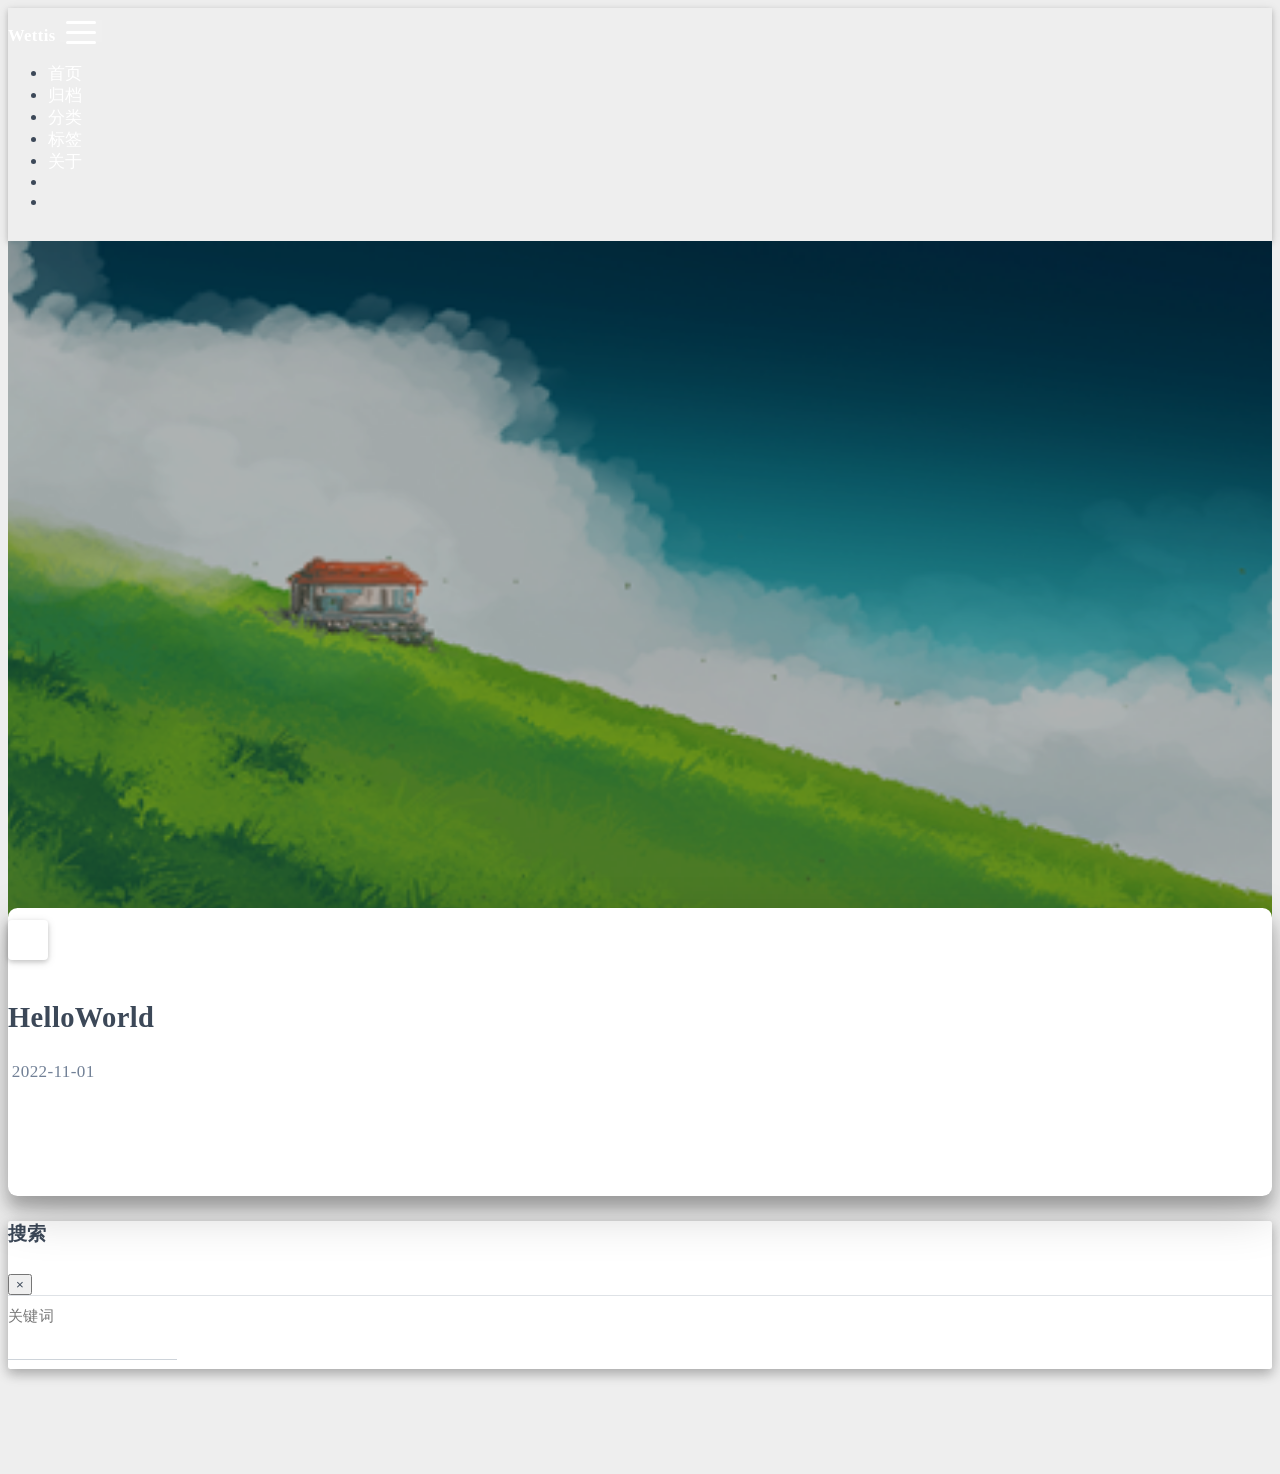
==== commit ba1ff23a: "Site updated: 2022-11-01 17:00:50" ====
--- a/index.html
+++ b/index.html
@@ -7,8 +7,8 @@
 
 <head>
   <meta charset="UTF-8">
-  <link rel="apple-touch-icon" sizes="76x76" href="/custom/img/myblogicon.png">
-  <link rel="icon" href="/custom/img/myblogicon.png">
+  <link rel="apple-touch-icon" sizes="76x76" href="/img/myblogicon.png">
+  <link rel="icon" href="/img/myblogicon.png">
   <meta name="viewport" content="width=device-width, initial-scale=1.0, maximum-scale=5.0, shrink-to-fit=no">
   <meta http-equiv="x-ua-compatible" content="ie=edge">
   
@@ -179,7 +179,7 @@
   
 
 <div id="banner" class="banner" parallax=true
-     style="background: url('/custom/img/background.png') no-repeat center center; background-size: cover;">
+     style="background: url('/img/background.png') no-repeat center center; background-size: cover;">
   <div class="full-bg-img">
     <div class="mask flex-center" style="background-color: rgba(0, 0, 0, 0.3)">
       <div class="banner-text text-center fade-in-up">
@@ -240,39 +240,6 @@
           <div class="post-meta mr-3">
             <i class="iconfont icon-date"></i>
             <time datetime="2022-11-01 10:11" pubdate>
-              2022-11-01
-            </time>
-          </div>
-        
-        
-        
-      </div>
-    </article>
-  </div>
-
-  <div class="row mx-auto index-card">
-    
-    
-    <article class="col-12 col-md-12 mx-auto index-info">
-      <h1 class="index-header">
-        
-        <a href="/2022/11/01/hello-world/" target="_self">
-          Hello World
-        </a>
-      </h1>
-
-      
-      <a class="index-excerpt index-excerpt__noimg" href="/2022/11/01/hello-world/" target="_self">
-        <div>
-          Welcome to Hexo! This is your very first post. Check documentation for more info. If you get any problems when using Hexo, you can find the answer in troubleshooting or you can ask me on GitHub. Quick
-        </div>
-      </a>
-
-      <div class="index-btm post-metas">
-        
-          <div class="post-meta mr-3">
-            <i class="iconfont icon-date"></i>
-            <time datetime="2022-11-01 10:08" pubdate>
               2022-11-01
             </time>
           </div>
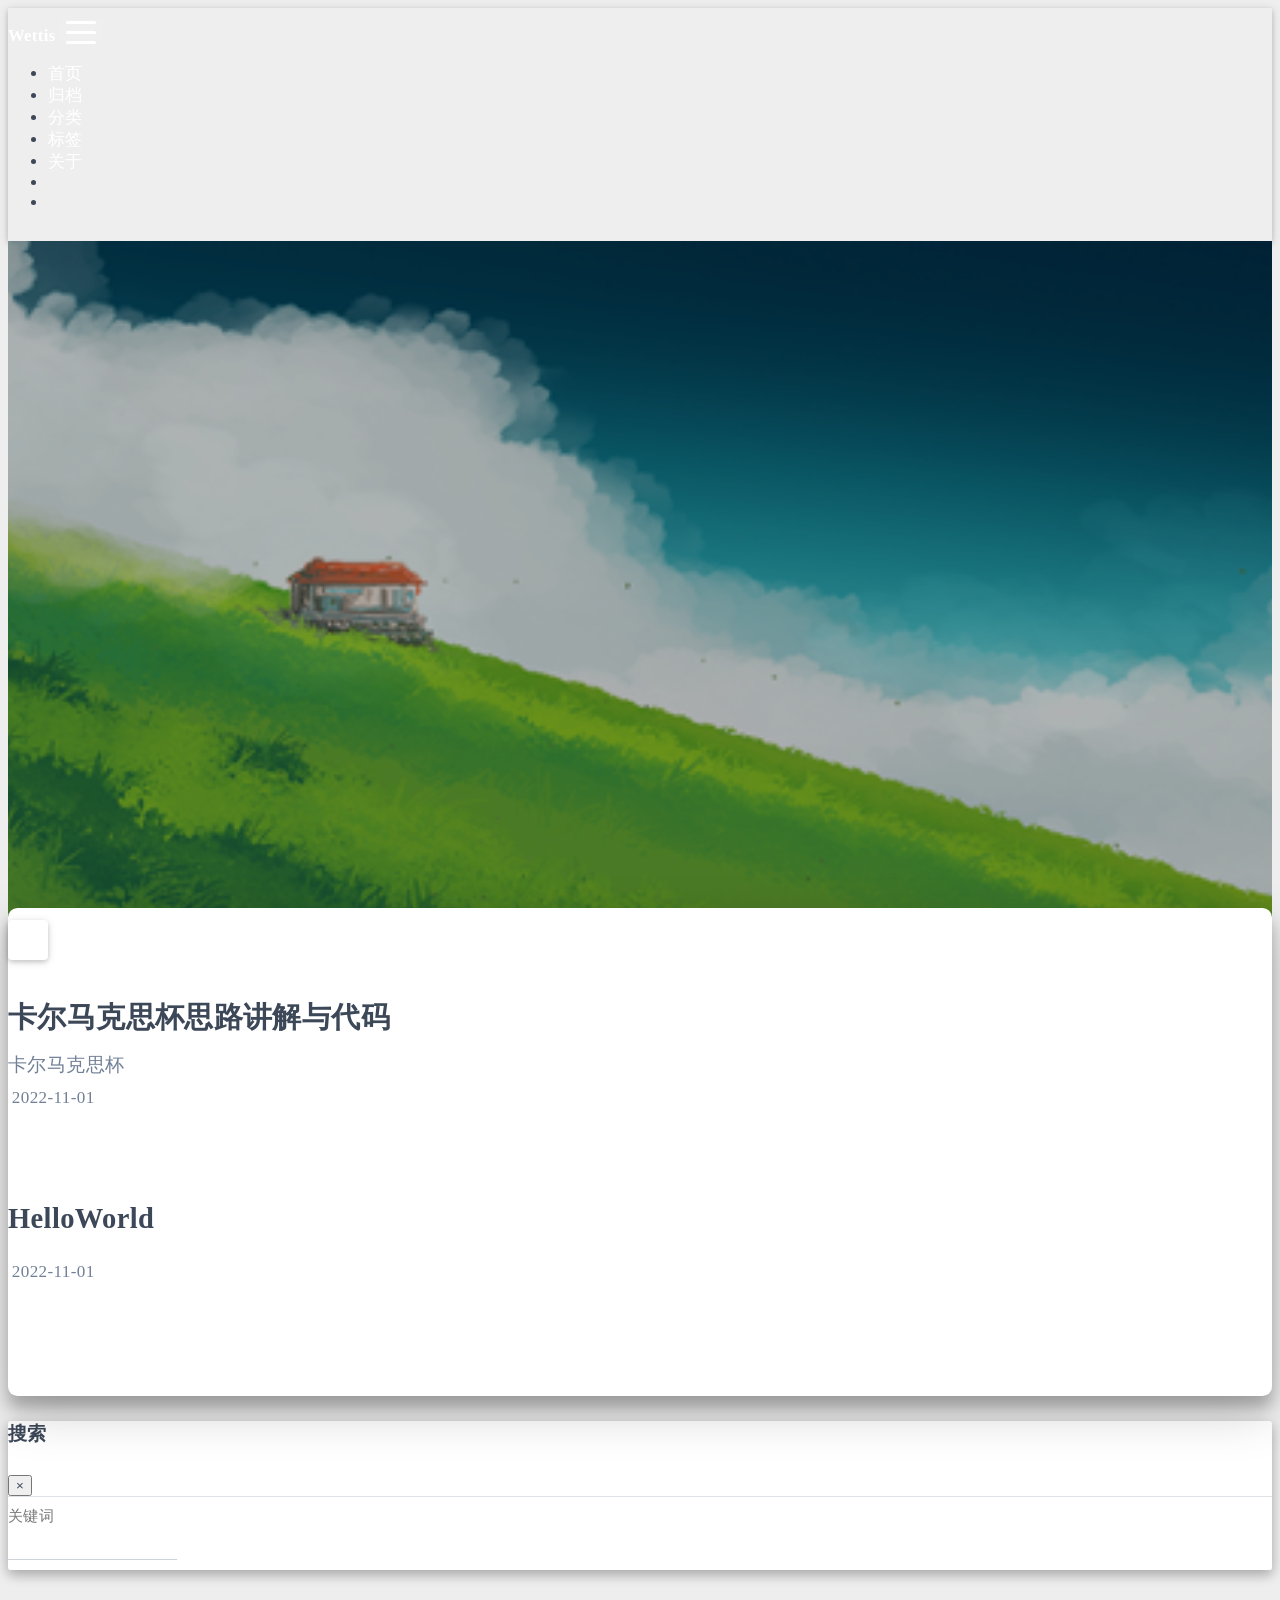
==== commit 9e3525c9: "Site updated: 2022-11-01 17:38:32" ====
--- a/index.html
+++ b/index.html
@@ -216,6 +216,39 @@
               <div class="col-12 col-md-10 m-auto">
                 
 
+
+  <div class="row mx-auto index-card">
+    
+    
+    <article class="col-12 col-md-12 mx-auto index-info">
+      <h1 class="index-header">
+        
+        <a href="/2022/11/01/%E5%8D%A1%E5%B0%94%E9%A9%AC%E5%85%8B%E6%80%9D%E6%9D%AF%E8%A7%A3%E9%A2%98%E6%80%9D%E8%B7%AF/" target="_self">
+          卡尔马克思杯思路讲解与代码
+        </a>
+      </h1>
+
+      
+      <a class="index-excerpt index-excerpt__noimg" href="/2022/11/01/%E5%8D%A1%E5%B0%94%E9%A9%AC%E5%85%8B%E6%80%9D%E6%9D%AF%E8%A7%A3%E9%A2%98%E6%80%9D%E8%B7%AF/" target="_self">
+        <div>
+          卡尔马克思杯
+        </div>
+      </a>
+
+      <div class="index-btm post-metas">
+        
+          <div class="post-meta mr-3">
+            <i class="iconfont icon-date"></i>
+            <time datetime="2022-11-01 17:04" pubdate>
+              2022-11-01
+            </time>
+          </div>
+        
+        
+        
+      </div>
+    </article>
+  </div>
 
   <div class="row mx-auto index-card">
     
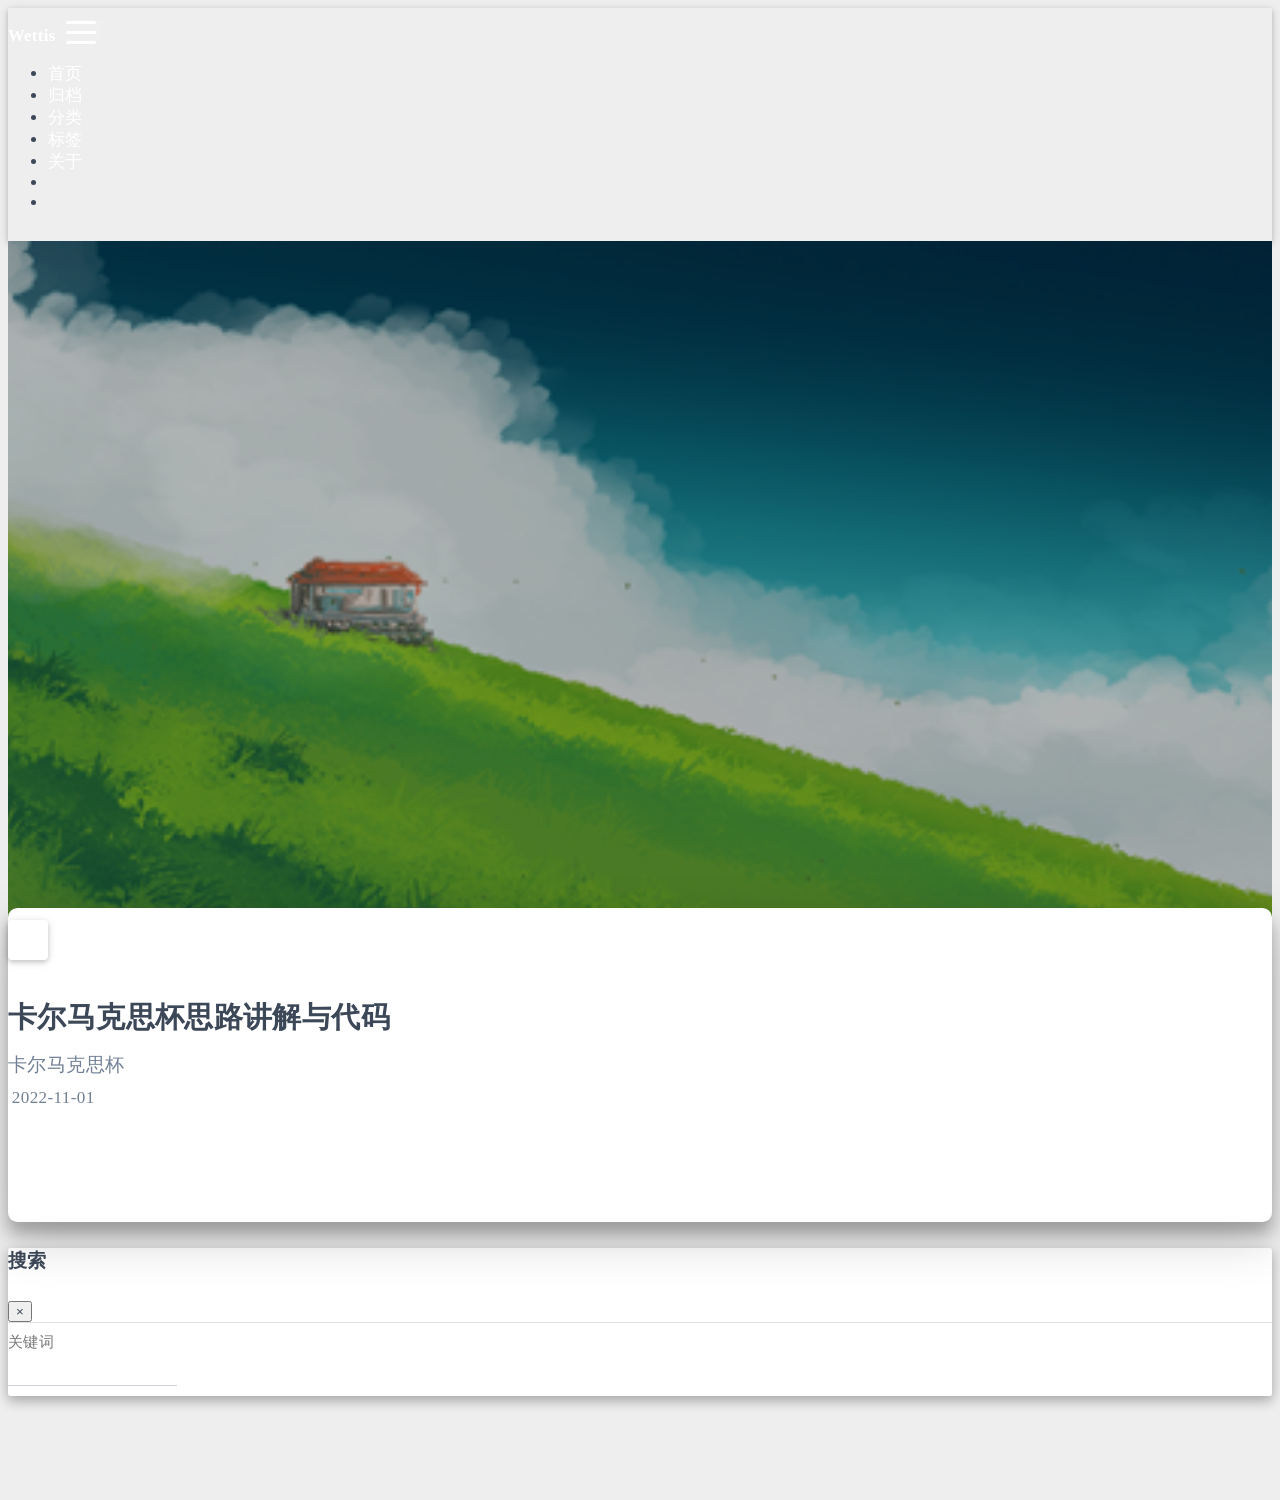
==== commit 2d755291: "Site updated: 2022-11-07 12:51:24" ====
--- a/index.html
+++ b/index.html
@@ -240,39 +240,6 @@
           <div class="post-meta mr-3">
             <i class="iconfont icon-date"></i>
             <time datetime="2022-11-01 17:04" pubdate>
-              2022-11-01
-            </time>
-          </div>
-        
-        
-        
-      </div>
-    </article>
-  </div>
-
-  <div class="row mx-auto index-card">
-    
-    
-    <article class="col-12 col-md-12 mx-auto index-info">
-      <h1 class="index-header">
-        
-        <a href="/2022/11/01/HelloWorld/" target="_self">
-          HelloWorld
-        </a>
-      </h1>
-
-      
-      <a class="index-excerpt index-excerpt__noimg" href="/2022/11/01/HelloWorld/" target="_self">
-        <div>
-          
-        </div>
-      </a>
-
-      <div class="index-btm post-metas">
-        
-          <div class="post-meta mr-3">
-            <i class="iconfont icon-date"></i>
-            <time datetime="2022-11-01 10:11" pubdate>
               2022-11-01
             </time>
           </div>
